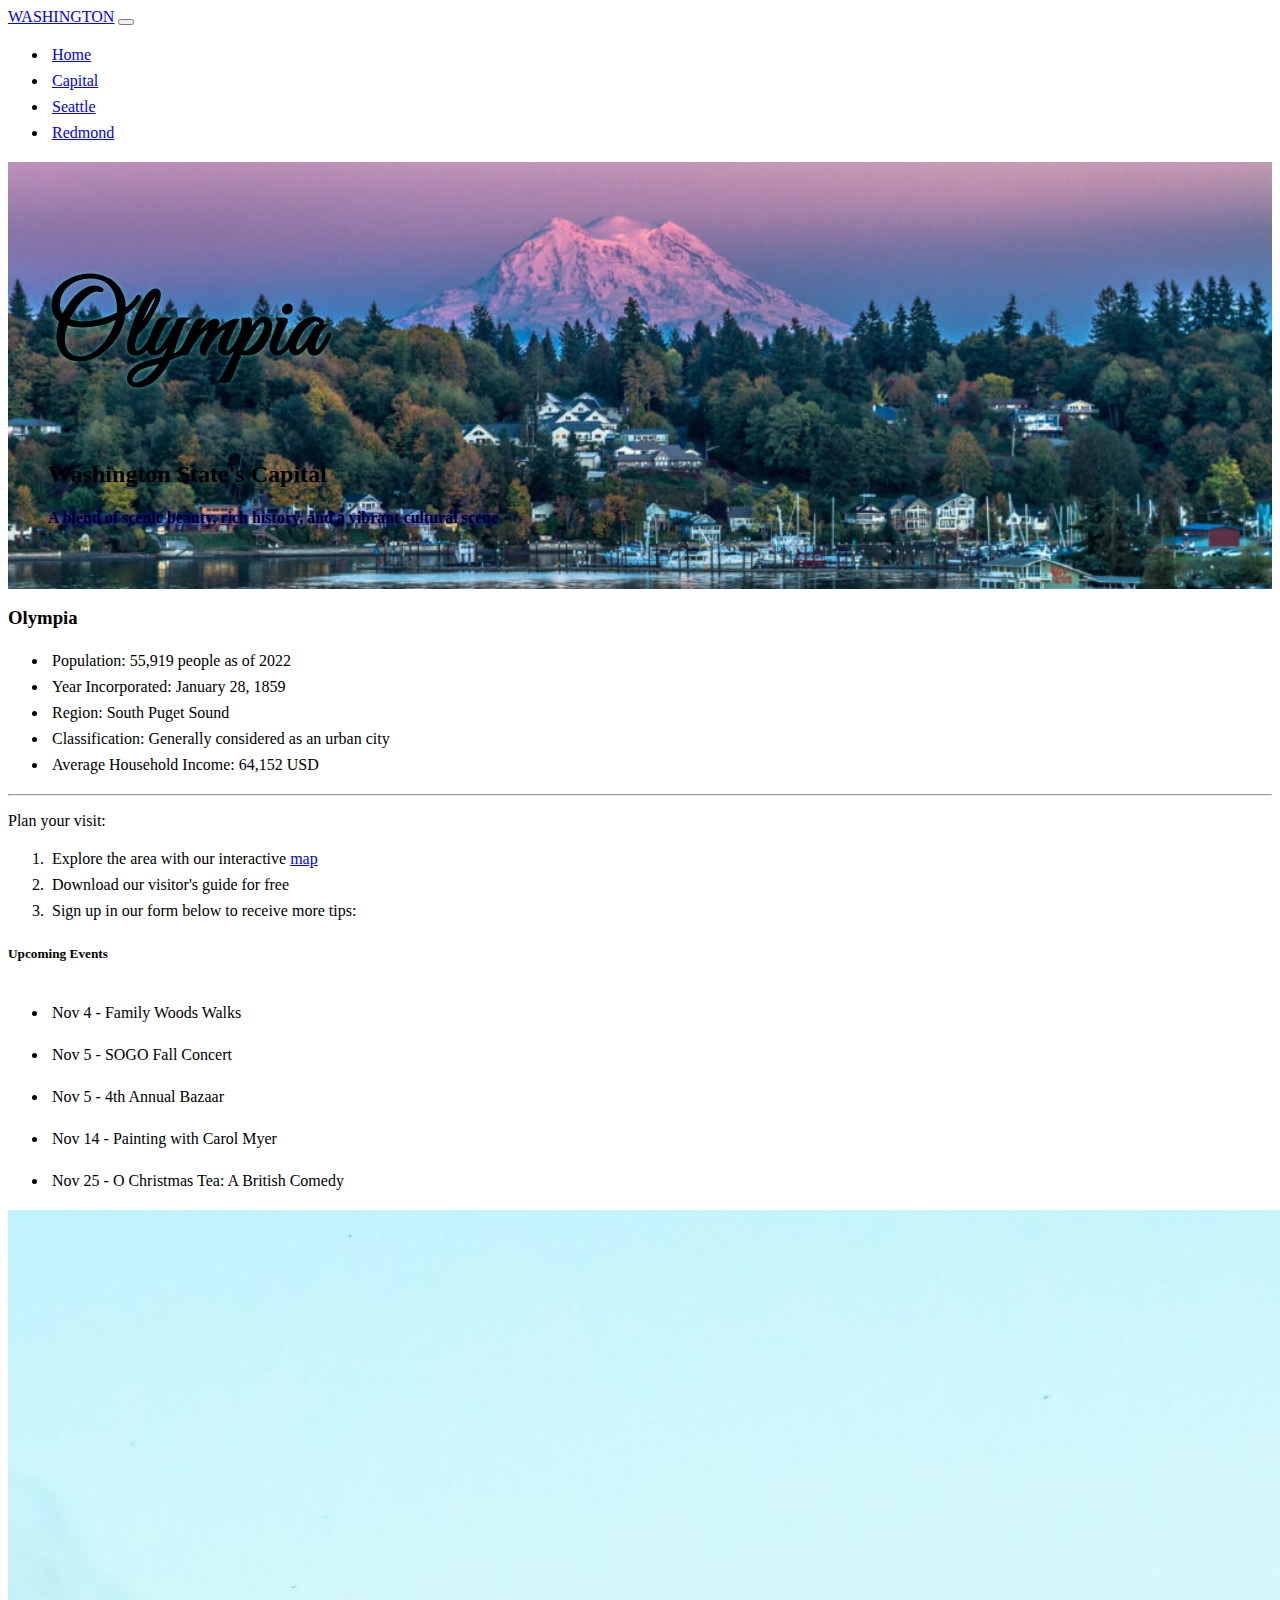
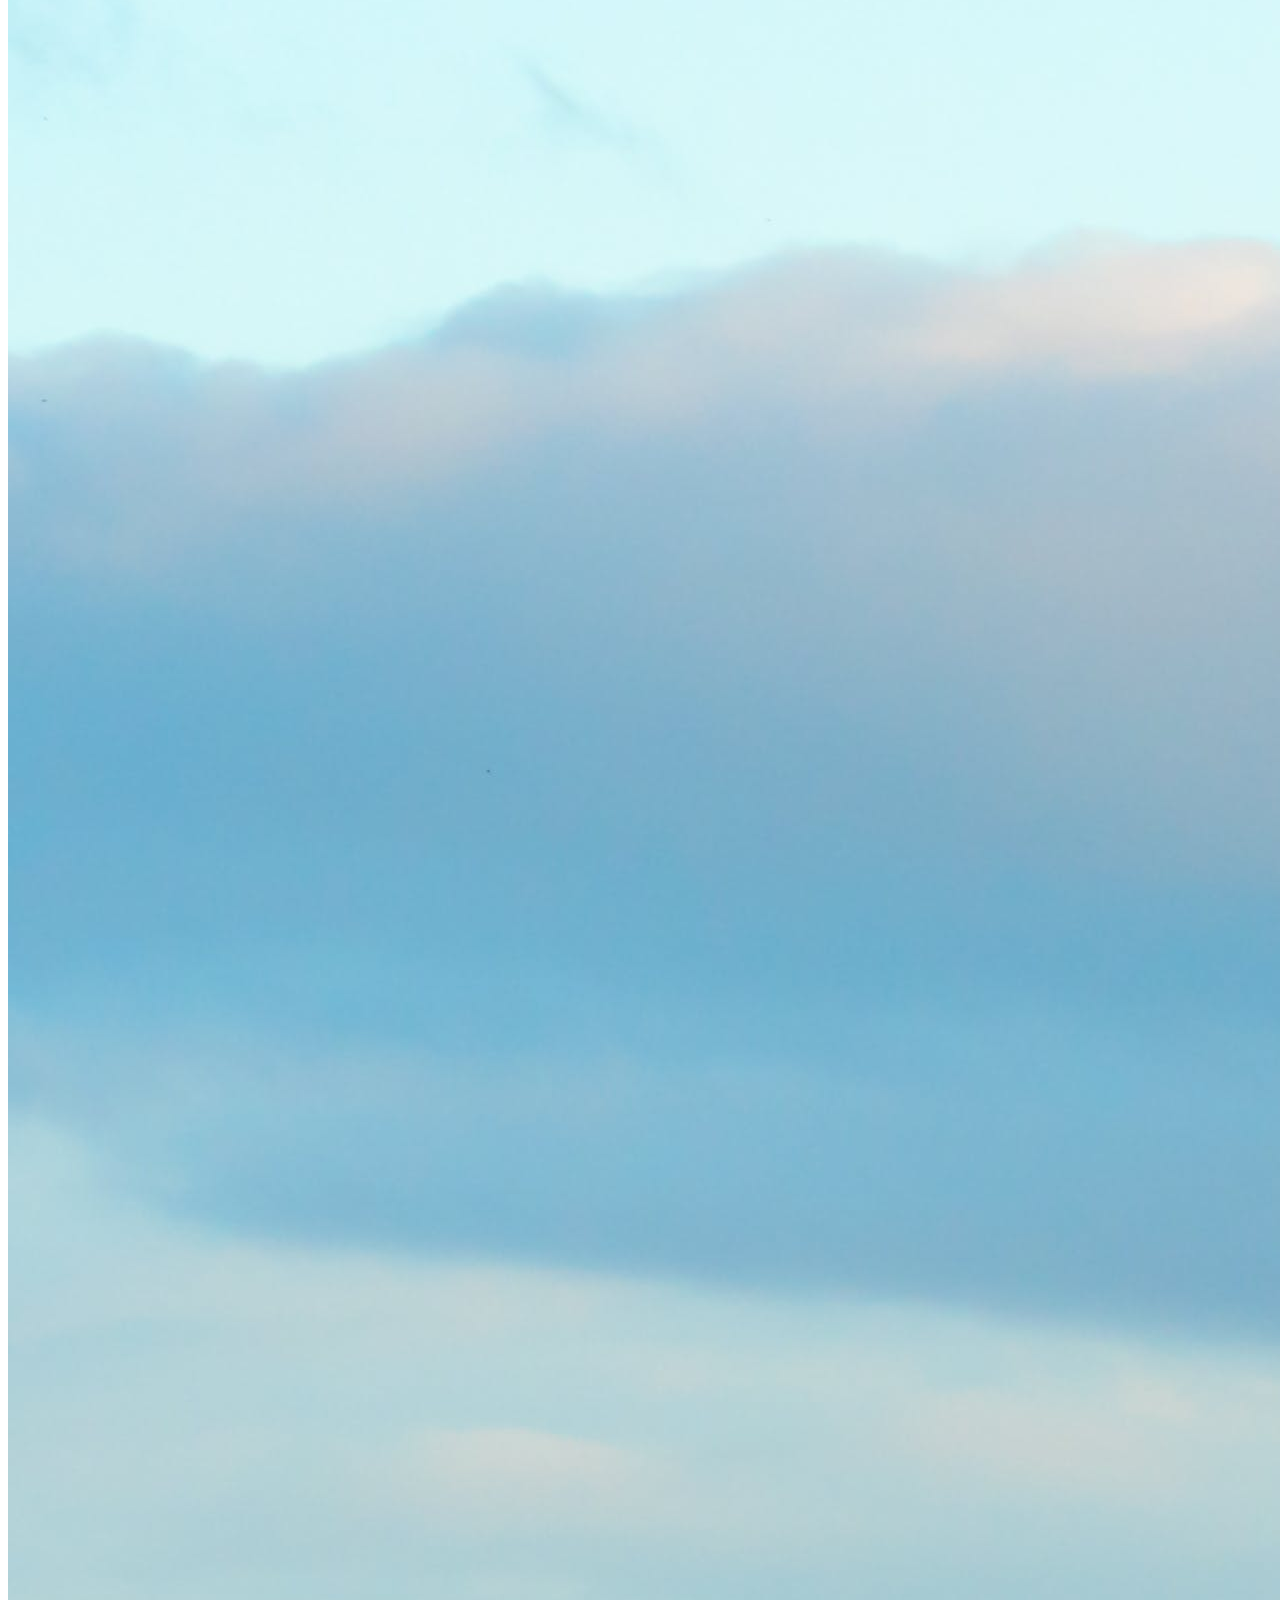
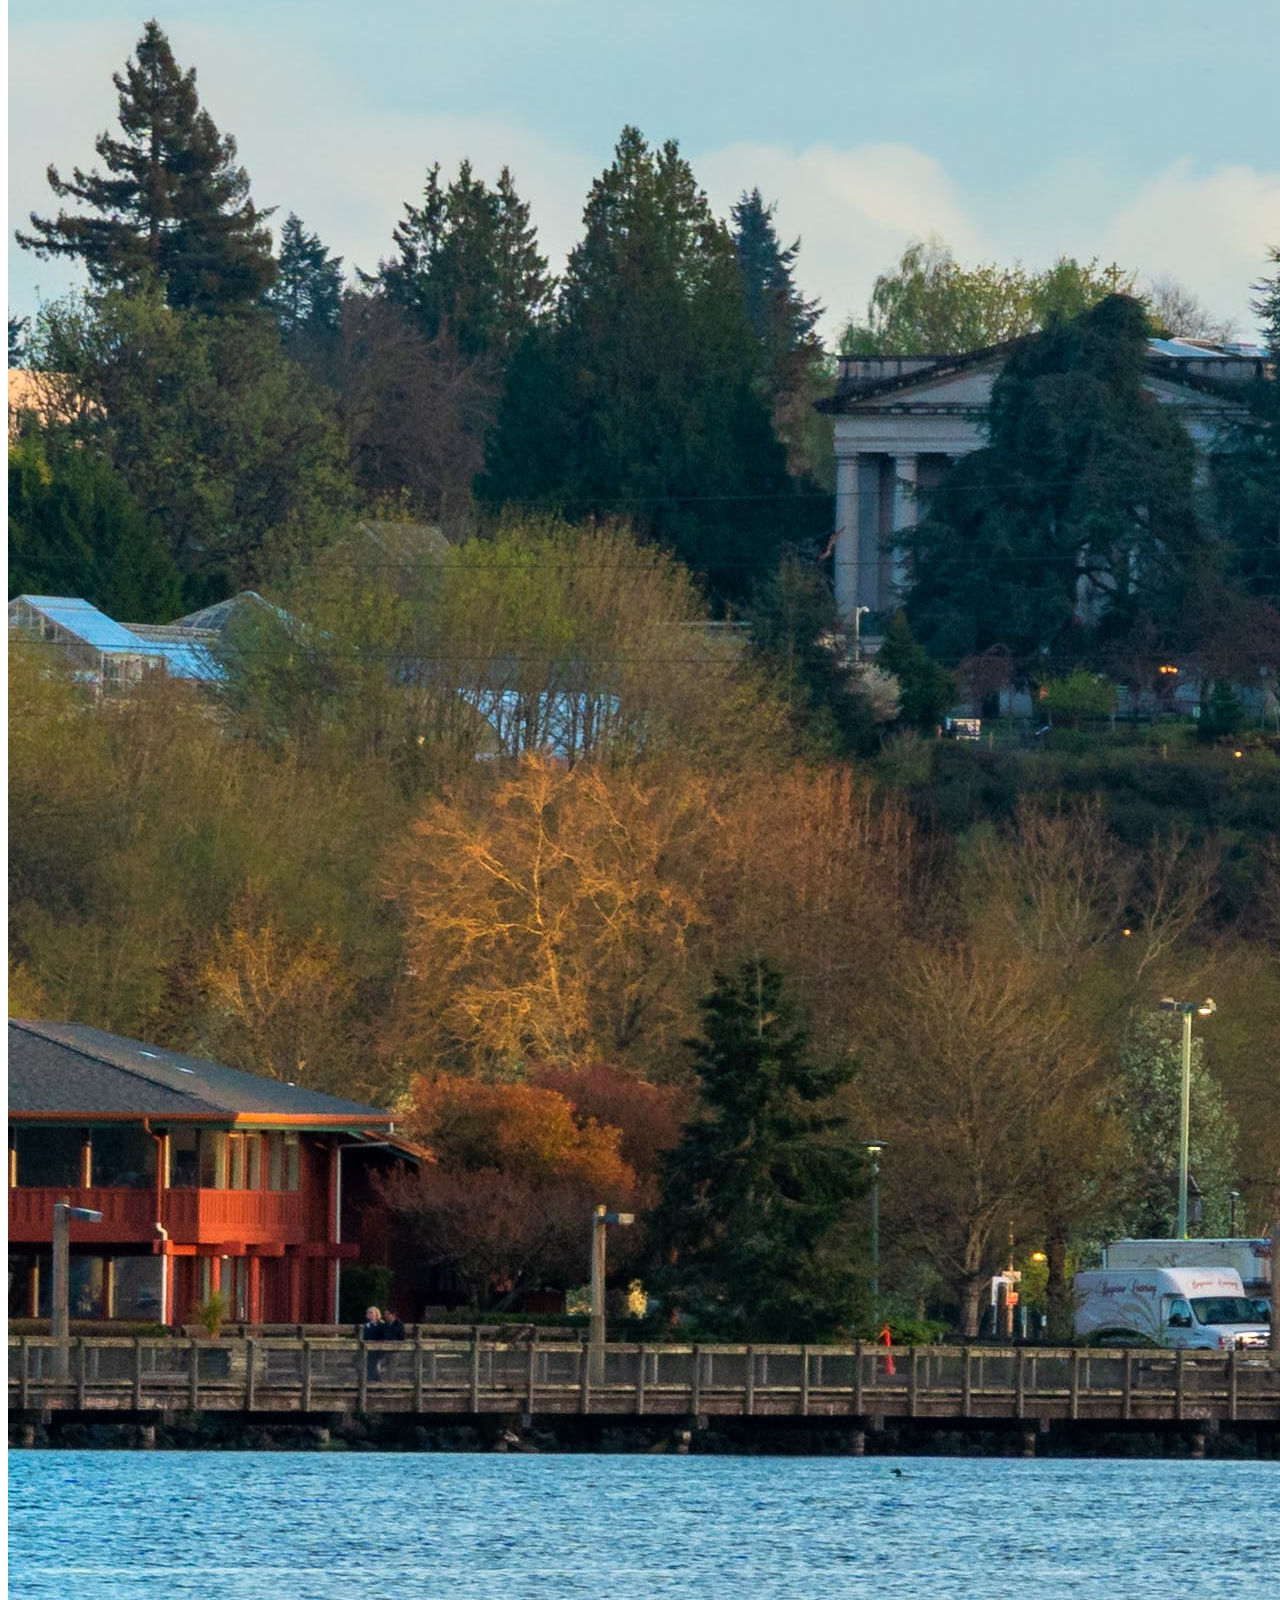
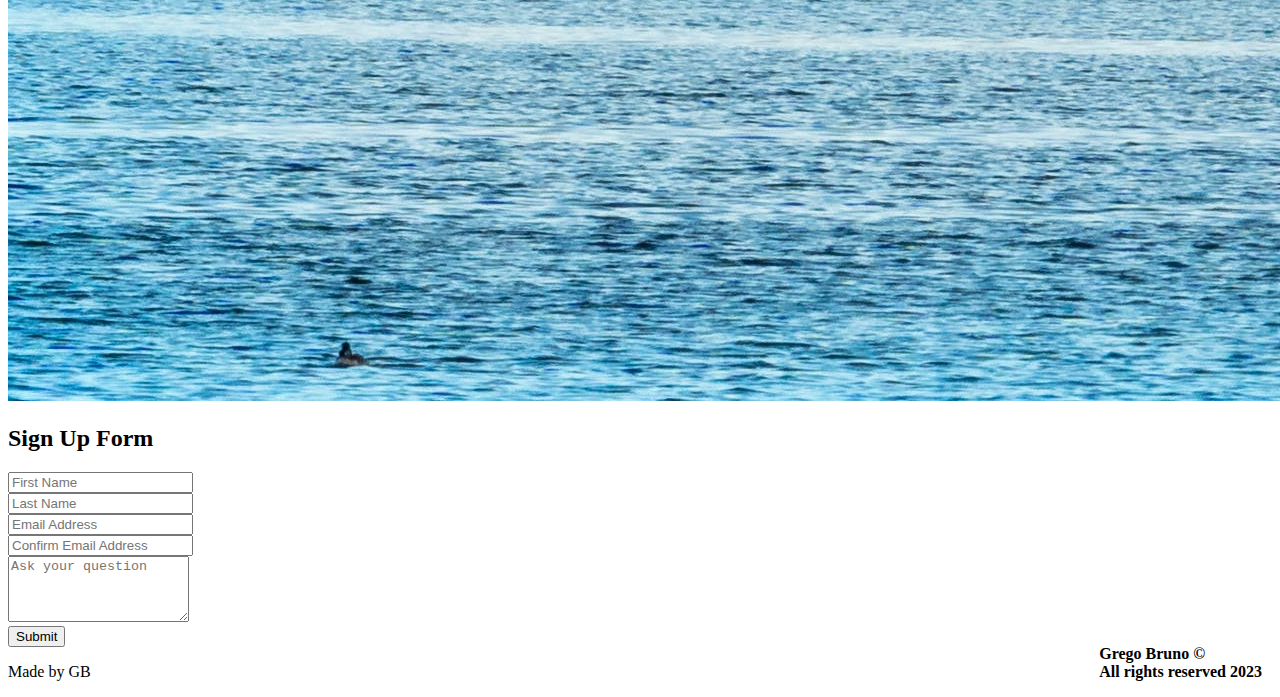
==== D277/capital.html @ 8c6ba68d "Add files via upload" ====
<!DOCTYPE html>
<html lang="en">
  <head>
    <meta charset="utf-8" />
    <meta name="viewport" content="width=device-width, initial-scale=1" />
    <title>Olympia - Capital</title>
    <link
      href="https://cdn.jsdelivr.net/npm/bootstrap@5.3.2/dist/css/bootstrap.min.css"
      rel="stylesheet"
      integrity="sha384-T3c6CoIi6uLrA9TneNEoa7RxnatzjcDSCmG1MXxSR1GAsXEV/Dwwykc2MPK8M2HN"
      crossorigin="anonymous"
    />
    <style>
    @import url('https://fonts.googleapis.com/css2?family=Great+Vibes&display=swap');
    </style>
    <link rel="stylesheet" href="sytles.css">
  </head>
  <body>
    <nav class="navbar navbar-expand-lg bg-body-tertiary">
      <div class="container-fluid">
        <a class="navbar-brand" href="index.html">WASHINGTON</a>
        <button
          class="navbar-toggler"
          type="button"
          data-bs-toggle="collapse"
          data-bs-target="#navbarSupportedContent"
          aria-controls="navbarSupportedContent"
          aria-expanded="false"
          aria-label="Toggle navigation"
        >
          <span class="navbar-toggler-icon"></span>
        </button>
        <div class="collapse navbar-collapse" id="navbarSupportedContent">
          <ul class="navbar-nav me-auto mb-2 mb-lg-0">
            <li class="nav-item">
              <a class="nav-link" href="index.html">Home</a>
            </li>
            <li class="nav-item">
              <a class="nav-link active" href="capital.html">Capital</a>
            </li>
            <li class="nav-item">
              <a class="nav-link" href="seattle.html">Seattle</a>
            </li>
            <li class="nav-item">
              <a class="nav-link" href="redmond.html">Redmond</a>
            </li>
        </div>
      </div>
    </nav>

    <section class="banner-olympia">
        <div class="mt-4 p-5 text-white rounded center text-center">
            <h1 class="olympia">Olympia</h1>
            <h2>Washington State's Capital</h2>
            <h4 style="text-shadow: 0 0 5px #00f;">A blend of scenic beauty, rich history, and a vibrant cultural scene</h4>
        </div>
    </section>

    <div class="container mt-4">
        <div class="row">
            <div class="card-group p-2 gap-3">
                <!-- MAIN -->
                <div class="col-md-7 mb-3 col-xs-12">
                    <div class="card">
                        <div class="card-body">
                            <h3 class="card-title">Olympia</h3>
                                <ul class="list-group list-group-flush py-4">
                                    <li class="list-group-item">Population: 55,919 people as of 2022</li>
                                    <li class="list-group-item">Year Incorporated: January 28, 1859</li>
                                    <li class="list-group-item">Region: South Puget Sound</li>
                                    <li class="list-group-item">Classification: Generally considered as an urban city</li>
                                    <li class="list-group-item">Average Household Income: 64,152 USD</li>
                                </ul>
                                <hr>
                            <p>Plan your visit:</p>
                            <ol>
                                <li>Explore the area with our interactive <a href="https://www.google.com/url?sa=t&rct=j&q=&esrc=s&source=web&cd=&cad=rja&uact=8&ved=2ahUKEwiInenKjqmCAxUJGzQIHXorCXIQFnoECBEQAQ&url=https%3A%2F%2Fwww.google.com%2Fmymaps%2Fviewer%3Fmid%3D1PSWJ2_Lihdohed6xm08yJT_toHQ%26hl%3Den_US&usg=AOvVaw1i-7sw7uN7-sDA9TksAbtB&opi=89978449"
                                    target="_blank">map</a></li>
                                <li>Download our visitor's guide for free</li>
                                <li>Sign up in our form below to receive more tips:</li>
                            </ol>
                        </div>
                    </div>
                </div>
                
                <!-- ASIDE -->
                <div class="col-md-4 col-xs-12">
                    <div class="card">
                        <div class="card-body">
                            <h5 class="card-title">Upcoming Events</h5>
                            <ul class="list-group list-group-flush py-5 events">
                                <li class="list-group-item">Nov 4 - Family Woods Walks</li>
                                <li class="list-group-item">Nov 5 - SOGO Fall Concert</li>
                                <li class="list-group-item">Nov 5 - 4th Annual Bazaar</li>
                                <li class="list-group-item">Nov 14 - Painting  with Carol Myer</li>
                                <li class="list-group-item">Nov 25 - O Christmas Tea: A British Comedy</li>
                            </ul>
                            <img class="img-fluid" src="imgs/img-olympia.jpg" alt="A picture of Washington State Capitol Building">
                        </div>
                    </div>
                </div>
            </div>
        </div>
    </div>

    <div class="container mt-4">
        <h2>Sign Up Form</h2>
        <form id="signUpForm">
            <div class="form-group">
                <input type="text" class="form-control" id="firstName" placeholder="First Name" required>
            </div>
            <div class="form-group">
                <input type="text" class="form-control" id="lastName" placeholder="Last Name" required>
            </div>
            <div class="form-group">
                <input type="email" class="form-control" id="email" placeholder="Email Address" required>
            </div>
            <div class="form-group">
                <input type="email" class="form-control" id="confirmEmail" placeholder="Confirm Email Address" required>
            </div>
            <div class="form-group">
                <textarea class="form-control" placeholder="Ask your question" rows="4" required></textarea>
            </div>
            <button onclick="compareEmail()" class="btn btn-primary btn-lg">Submit</button>
        </form>
    </div>

    <footer>
        <p class="float-left">Made by GB</p>
        <div class="float-right">
        <p id="copyright">Grego Bruno &copy <br>
            All rights reserved 2023</p>
        </div>
    </footer>


    <script>
        function compareEmail() {
            const email = document.getElementById("email").value;
            const confirmEmail = document.getElementById("confirmEmail").value;

            if (email !== confirmEmail){
                alert("Emails do not match. Please try again.");
            }
        }
    </script>

    <script
      src="https://cdn.jsdelivr.net/npm/bootstrap@5.3.2/dist/js/bootstrap.bundle.min.js"
      integrity="sha384-C6RzsynM9kWDrMNeT87bh95OGNyZPhcTNXj1NW7RuBCsyN/o0jlpcV8Qyq46cDfL"
      crossorigin="anonymous"
    ></script>
  </body>
</html>
---- D277/sytles.css ----
/* IMAGES */

.banner {
  background-image: url("imgs/banner.jpg");
  background-size: cover;
  background-position: center;
  background-repeat: no-repeat;
  padding: 40px;
}

.banner-olympia {
  background-image: url("imgs/olympia.jpg");
  background-size: cover;
  background-position: 25% 35%;
  background-repeat: no-repeat;
  padding: 40px;
}

.banner-seattle {
  background-image: url("imgs/seattle.jpg");
  background-size: cover;
  background-position: 25% 20%;
  background-repeat: no-repeat;
  padding: 40px;
}

.banner-redmond {
  background-image: url("imgs/redmond.jpg");
  background-size: cover;
  background-position: center;
  background-repeat: no-repeat;
  padding: 40px;
}

/* TEXTS */

#copyright {
  font-weight: 700;
}

h1 {
  font-weight: 700;
  text-transform: capitalize;
}

.facts,
li {
  padding: 4px;
}

.events .list-group-item {
  padding-top: 20px;
}

.navbar li:hover {
  background-color: green;
  cursor: pointer;
}

.olympia {
  font-family: "Great Vibes", cursive;
  text-shadow: 0 0 5px rgba(73, 209, 209, 0.671);
  font-size: 100px;
}

.seattle {
  font-family: "Great Vibes", cursive;
  text-shadow: 0 0 25px rgba(64, 51, 184, 0.671);
  font-size: 100px;
}

.redmond {
  font-family: "Great Vibes", cursive;
  text-shadow: 0 0 5px rgba(73, 209, 209, 0.671);
  font-size: 100px;
}

/* FLOATS */

footer {
  position: relative;
}

.float-left {
  float: left;
}

.float-right {
  position: absolute;
  right: 10px;
  bottom: -50px;
}
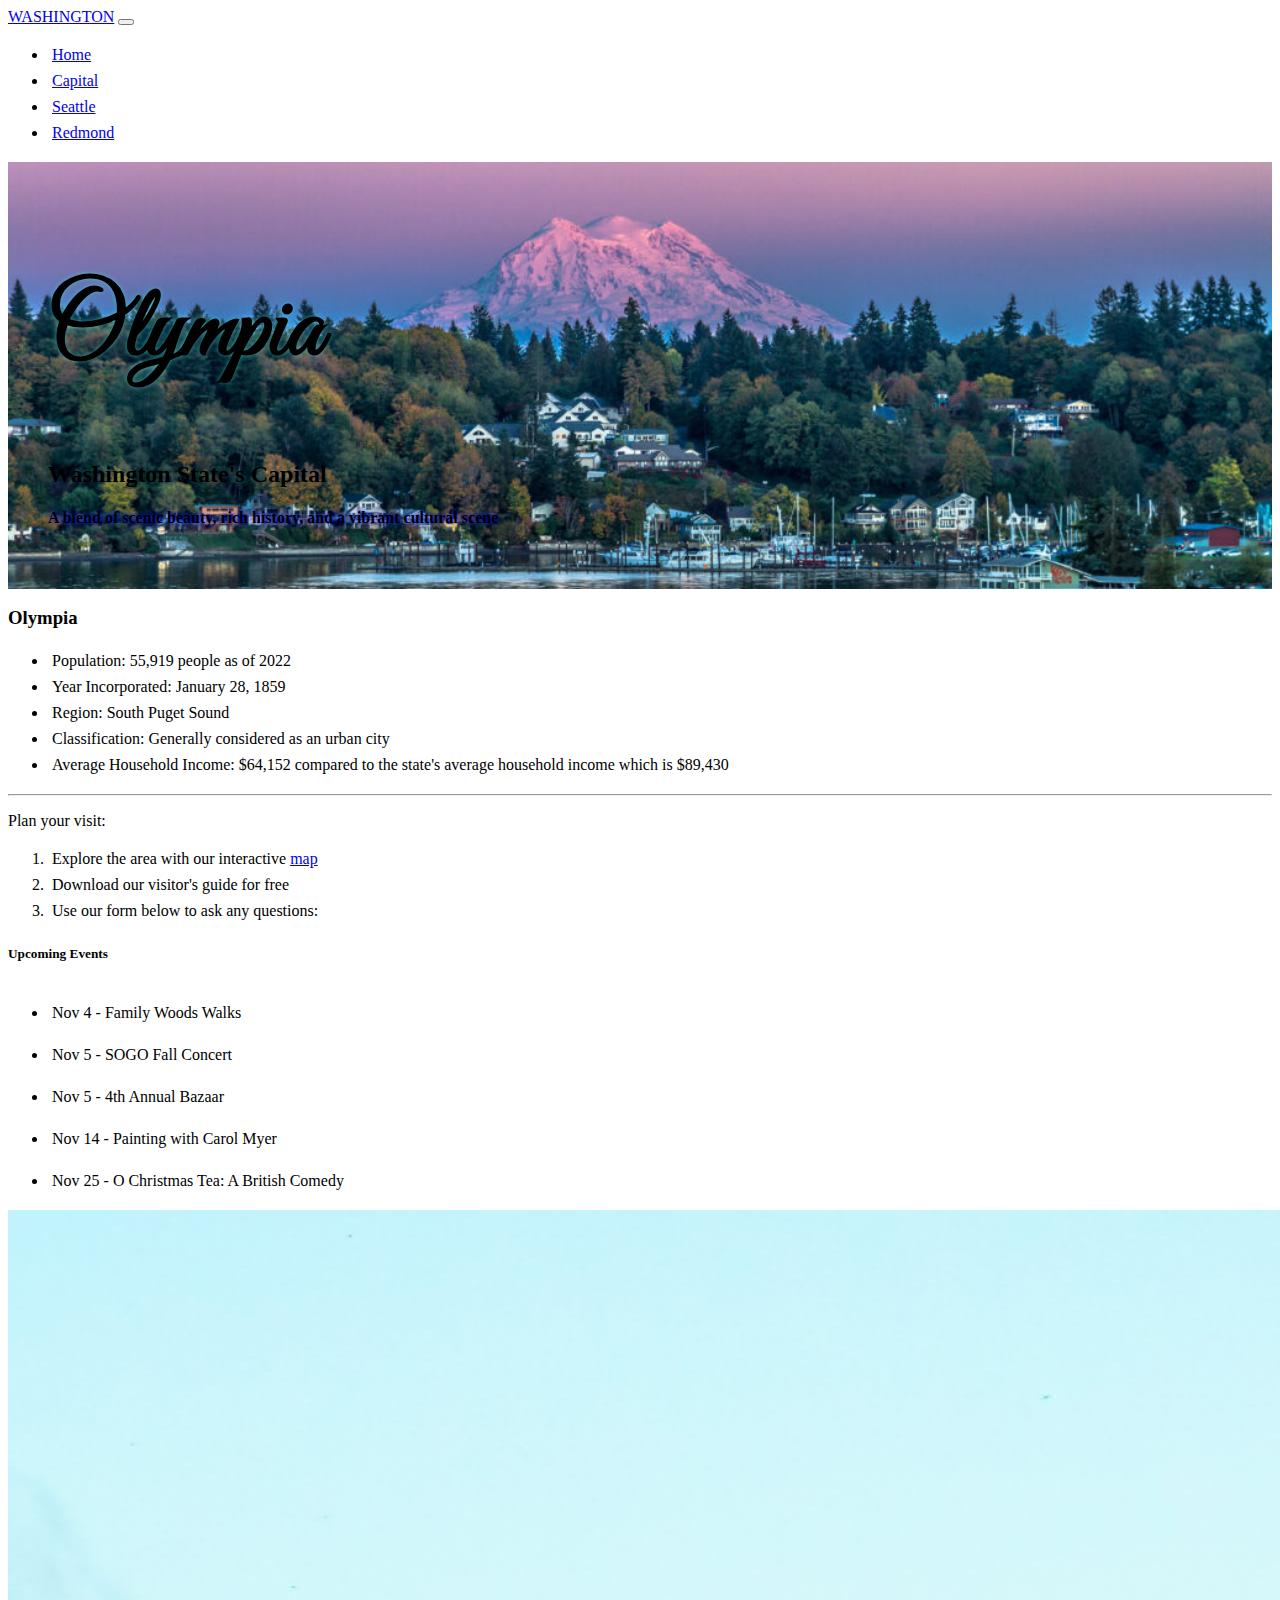
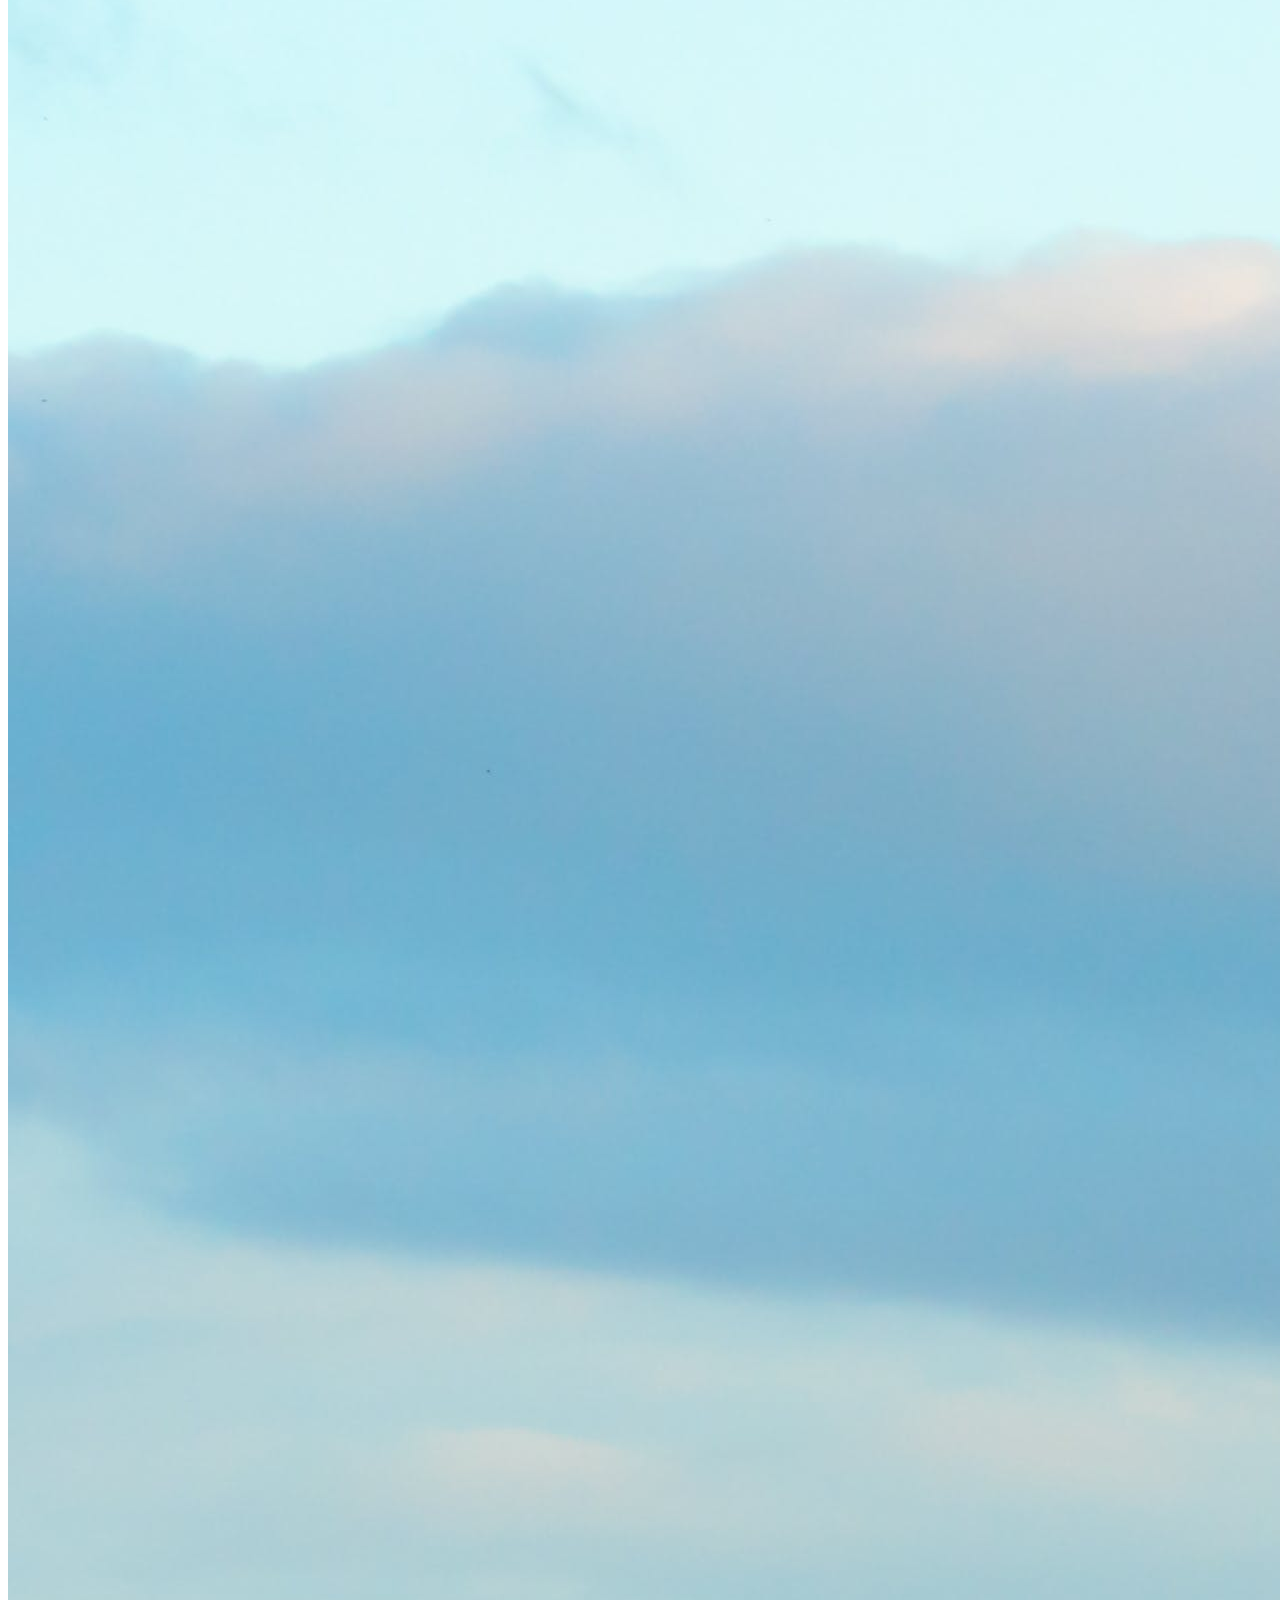
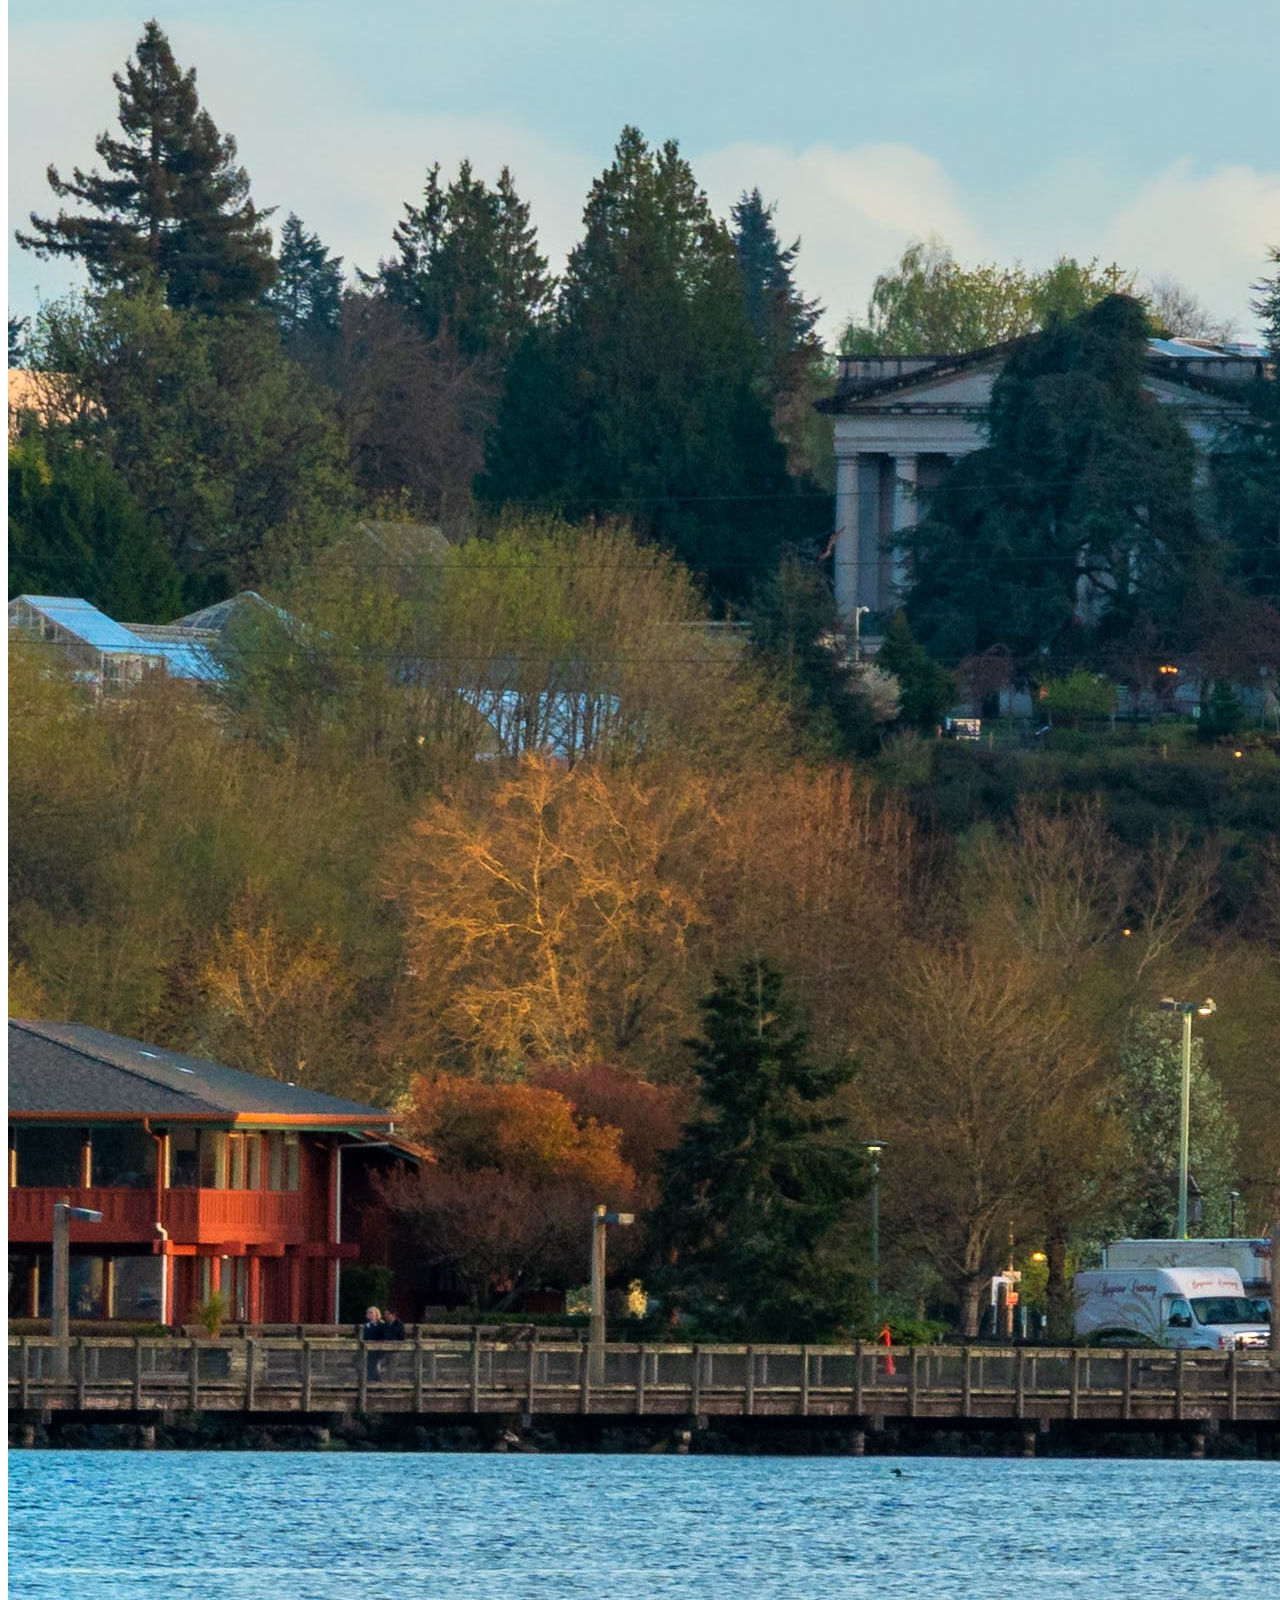
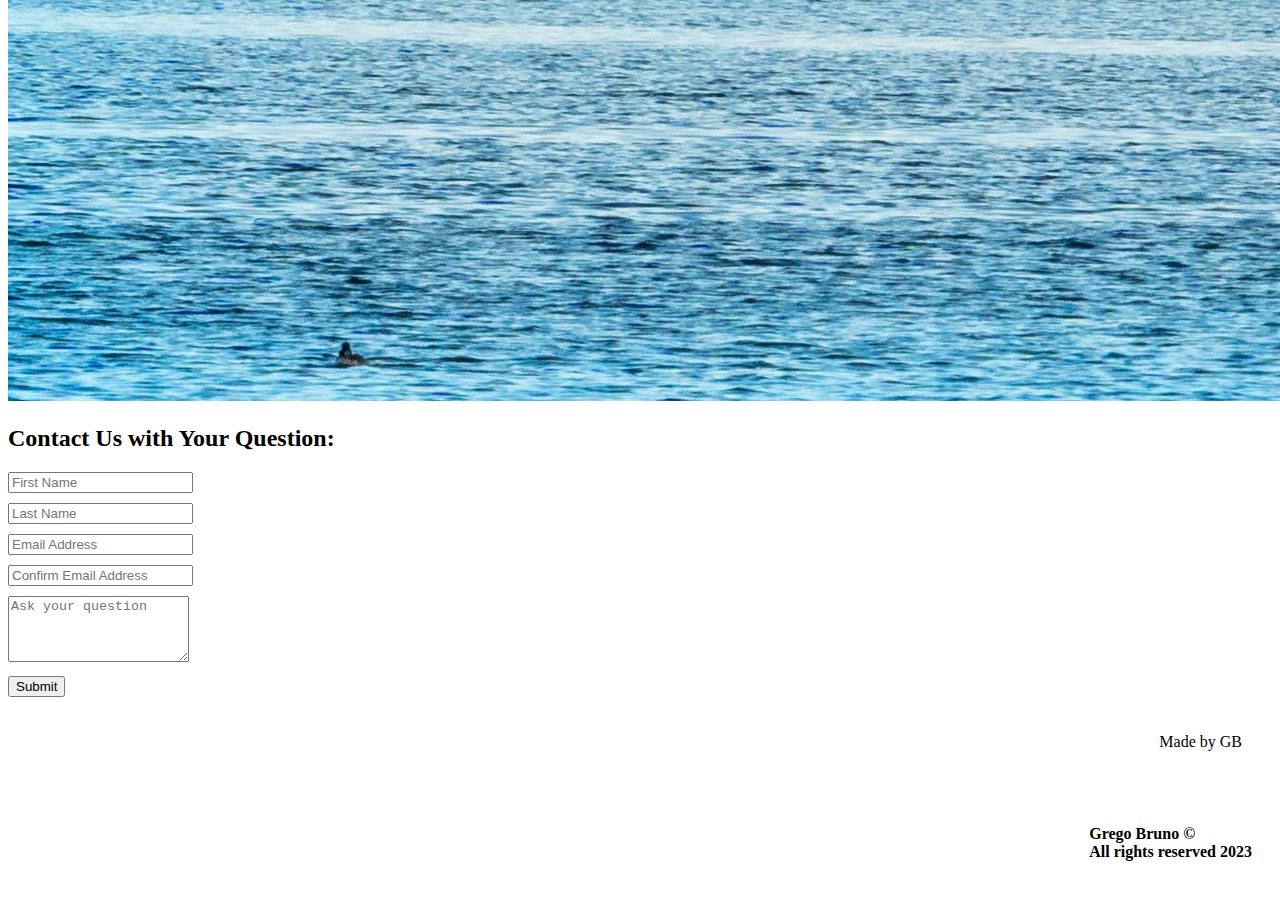
==== commit 346b07f0: "Add files via upload" ====
--- a/D277/capital.html
+++ b/D277/capital.html
@@ -13,63 +13,68 @@
     <style>
     @import url('https://fonts.googleapis.com/css2?family=Great+Vibes&display=swap');
     </style>
-    <link rel="stylesheet" href="sytles.css">
+    <link rel="stylesheet" href="styles.css">
   </head>
+
+
   <body>
-    <nav class="navbar navbar-expand-lg bg-body-tertiary">
-      <div class="container-fluid">
-        <a class="navbar-brand" href="index.html">WASHINGTON</a>
-        <button
-          class="navbar-toggler"
-          type="button"
-          data-bs-toggle="collapse"
-          data-bs-target="#navbarSupportedContent"
-          aria-controls="navbarSupportedContent"
-          aria-expanded="false"
-          aria-label="Toggle navigation"
-        >
-          <span class="navbar-toggler-icon"></span>
-        </button>
-        <div class="collapse navbar-collapse" id="navbarSupportedContent">
-          <ul class="navbar-nav me-auto mb-2 mb-lg-0">
-            <li class="nav-item">
-              <a class="nav-link" href="index.html">Home</a>
-            </li>
-            <li class="nav-item">
-              <a class="nav-link active" href="capital.html">Capital</a>
-            </li>
-            <li class="nav-item">
-              <a class="nav-link" href="seattle.html">Seattle</a>
-            </li>
-            <li class="nav-item">
-              <a class="nav-link" href="redmond.html">Redmond</a>
-            </li>
-        </div>
-      </div>
-    </nav>
+    <header>
+        <nav class="navbar navbar-expand-lg bg-body-tertiary">
+            <section class="container-fluid">
+                <a class="navbar-brand" href="index.html">WASHINGTON</a>
+                <button
+                class="navbar-toggler"
+                type="button"
+                data-bs-toggle="collapse"
+                data-bs-target="#navbarSupportedContent"
+                aria-controls="navbarSupportedContent"
+                aria-expanded="false"
+                aria-label="Toggle navigation"
+                >
+                <span class="navbar-toggler-icon"></span>
+                </button>
+                <section class="collapse navbar-collapse" id="navbarSupportedContent">
+                <ul class="navbar-nav me-auto mb-2 mb-lg-0">
+                    <li class="nav-item">
+                    <a class="nav-link" href="index.html">Home</a>
+                    </li>
+                    <li class="nav-item">
+                    <a class="nav-link active" href="capital.html">Capital</a>
+                    </li>
+                    <li class="nav-item">
+                    <a class="nav-link" href="seattle.html">Seattle</a>
+                    </li>
+                    <li class="nav-item">
+                    <a class="nav-link" href="redmond.html">Redmond</a>
+                    </li>
+                </section>
+            </section>
+        </nav>
 
-    <section class="banner-olympia">
-        <div class="mt-4 p-5 text-white rounded center text-center">
-            <h1 class="olympia">Olympia</h1>
-            <h2>Washington State's Capital</h2>
-            <h4 style="text-shadow: 0 0 5px #00f;">A blend of scenic beauty, rich history, and a vibrant cultural scene</h4>
-        </div>
-    </section>
+        <section class="banner-olympia">
+            <section class="mt-4 p-5 text-white rounded center text-center">
+                <h1 class="olympia">Olympia</h1>
+                <h2>Washington State's Capital</h2>
+                <h4 style="text-shadow: 0 0 5px #00f;">A blend of scenic beauty, rich history, and a vibrant cultural scene</h4>
+            </section>
+        </section>
+    </header>
 
-    <div class="container mt-4">
-        <div class="row">
-            <div class="card-group p-2 gap-3">
+    <section class="container mt-4">
+        <section class="row">
+            <section class="card-group p-2 gap-3">
+
                 <!-- MAIN -->
-                <div class="col-md-7 mb-3 col-xs-12">
-                    <div class="card">
-                        <div class="card-body">
+                <main class="col-md-7 mb-3 col-xs-12">
+                    <section class="card">
+                        <section class="card-body">
                             <h3 class="card-title">Olympia</h3>
                                 <ul class="list-group list-group-flush py-4">
                                     <li class="list-group-item">Population: 55,919 people as of 2022</li>
                                     <li class="list-group-item">Year Incorporated: January 28, 1859</li>
                                     <li class="list-group-item">Region: South Puget Sound</li>
                                     <li class="list-group-item">Classification: Generally considered as an urban city</li>
-                                    <li class="list-group-item">Average Household Income: 64,152 USD</li>
+                                    <li class="list-group-item">Average Household Income: $64,152 compared to the state's average household income which is $89,430</li>
                                 </ul>
                                 <hr>
                             <p>Plan your visit:</p>
@@ -77,16 +82,16 @@
                                 <li>Explore the area with our interactive <a href="https://www.google.com/url?sa=t&rct=j&q=&esrc=s&source=web&cd=&cad=rja&uact=8&ved=2ahUKEwiInenKjqmCAxUJGzQIHXorCXIQFnoECBEQAQ&url=https%3A%2F%2Fwww.google.com%2Fmymaps%2Fviewer%3Fmid%3D1PSWJ2_Lihdohed6xm08yJT_toHQ%26hl%3Den_US&usg=AOvVaw1i-7sw7uN7-sDA9TksAbtB&opi=89978449"
                                     target="_blank">map</a></li>
                                 <li>Download our visitor's guide for free</li>
-                                <li>Sign up in our form below to receive more tips:</li>
+                                <li>Use our form below to ask any questions:</li>
                             </ol>
-                        </div>
-                    </div>
-                </div>
+                        </section>
+                    </section>
+                </main>
                 
                 <!-- ASIDE -->
-                <div class="col-md-4 col-xs-12">
-                    <div class="card">
-                        <div class="card-body">
+                <aside class="col-md-4 col-xs-12">
+                    <section class="card">
+                        <section class="card-body">
                             <h5 class="card-title">Upcoming Events</h5>
                             <ul class="list-group list-group-flush py-5 events">
                                 <li class="list-group-item">Nov 4 - Family Woods Walks</li>
@@ -96,41 +101,41 @@
                                 <li class="list-group-item">Nov 25 - O Christmas Tea: A British Comedy</li>
                             </ul>
                             <img class="img-fluid" src="imgs/img-olympia.jpg" alt="A picture of Washington State Capitol Building">
-                        </div>
-                    </div>
-                </div>
-            </div>
-        </div>
-    </div>
+                        </section>
+                    </section>
+                </aside>
+            </section>
+        </section>
+    </section>
 
-    <div class="container mt-4">
-        <h2>Sign Up Form</h2>
+    <section class="container mt-4">
+        <h2>Contact Us with Your Question:</h2>
         <form id="signUpForm">
-            <div class="form-group">
+            <section class="form-group">
                 <input type="text" class="form-control" id="firstName" placeholder="First Name" required>
-            </div>
-            <div class="form-group">
+            </section>
+            <section class="form-group">
                 <input type="text" class="form-control" id="lastName" placeholder="Last Name" required>
-            </div>
-            <div class="form-group">
+            </section>
+            <section class="form-group">
                 <input type="email" class="form-control" id="email" placeholder="Email Address" required>
-            </div>
-            <div class="form-group">
+            </section>
+            <section class="form-group">
                 <input type="email" class="form-control" id="confirmEmail" placeholder="Confirm Email Address" required>
-            </div>
-            <div class="form-group">
+            </section>
+            <section class="form-group">
                 <textarea class="form-control" placeholder="Ask your question" rows="4" required></textarea>
-            </div>
+            </section>
             <button onclick="compareEmail()" class="btn btn-primary btn-lg">Submit</button>
         </form>
-    </div>
+    </section>
 
     <footer>
-        <p class="float-left">Made by GB</p>
-        <div class="float-right">
-        <p id="copyright">Grego Bruno &copy <br>
-            All rights reserved 2023</p>
-        </div>
+        <section class="footer-elements">
+            <p class="float-right">Made by GB</p>
+            <p id="copyright" class="absolute">Grego Bruno &copy <br>
+                All rights reserved 2023</p>
+        </section>    
     </footer>
 
 
@@ -146,9 +151,9 @@
     </script>
 
     <script
-      src="https://cdn.jsdelivr.net/npm/bootstrap@5.3.2/dist/js/bootstrap.bundle.min.js"
-      integrity="sha384-C6RzsynM9kWDrMNeT87bh95OGNyZPhcTNXj1NW7RuBCsyN/o0jlpcV8Qyq46cDfL"
-      crossorigin="anonymous"
+        src="https://cdn.jsdelivr.net/npm/bootstrap@5.3.2/dist/js/bootstrap.bundle.min.js"
+        integrity="sha384-C6RzsynM9kWDrMNeT87bh95OGNyZPhcTNXj1NW7RuBCsyN/o0jlpcV8Qyq46cDfL"
+        crossorigin="anonymous"
     ></script>
-  </body>
+    </body>
 </html>
--- a/D277/styles.css
+++ b/D277/styles.css
@@ -0,0 +1,106 @@
+/* IMAGES */
+
+.banner {
+  background-image: url("imgs/banner.jpg");
+  background-size: cover;
+  background-position: center;
+  background-repeat: no-repeat;
+  padding: 40px;
+}
+
+.banner-olympia {
+  background-image: url("imgs/olympia.jpg");
+  background-size: cover;
+  background-position: 25% 35%;
+  background-repeat: no-repeat;
+  padding: 40px;
+}
+
+.banner-seattle {
+  background-image: url("imgs/seattle.jpg");
+  background-size: cover;
+  background-position: 25% 20%;
+  background-repeat: no-repeat;
+  padding: 40px;
+}
+
+.banner-redmond {
+  background-image: url("imgs/redmond.jpg");
+  background-size: cover;
+  background-position: center;
+  background-repeat: no-repeat;
+  padding: 40px;
+}
+
+/* TEXTS */
+
+#copyright {
+  font-weight: 700;
+}
+
+h1 {
+  font-weight: 700;
+  text-transform: capitalize;
+}
+
+.facts,
+li {
+  padding: 4px;
+}
+
+.events .list-group-item {
+  padding-top: 20px;
+}
+
+.navbar li:hover {
+  background-color: green;
+  cursor: pointer;
+}
+
+.olympia {
+  font-family: "Great Vibes", cursive;
+  text-shadow: 0 0 5px rgba(73, 209, 209, 0.671);
+  font-size: 100px;
+}
+
+.seattle {
+  font-family: "Great Vibes", cursive;
+  text-shadow: 0 0 25px rgba(64, 51, 184, 0.671);
+  font-size: 100px;
+}
+
+.redmond {
+  font-family: "Great Vibes", cursive;
+  text-shadow: 0 0 5px rgba(73, 209, 209, 0.671);
+  font-size: 100px;
+}
+
+/* FLOATS */
+
+footer {
+  position: relative;
+  padding: 20px;
+}
+
+.footer-elements {
+  position: relative;
+}
+
+.float-right {
+  position: relative;
+  float: right;
+  margin-right: 10px;
+}
+
+.absolute {
+  position: absolute;
+  right: -40px;
+  bottom: -200px;
+  padding: 40px;
+}
+
+/* SPACING */
+#signUpForm .form-group {
+  padding-bottom: 10px;
+  max-width: 50%;
+}
